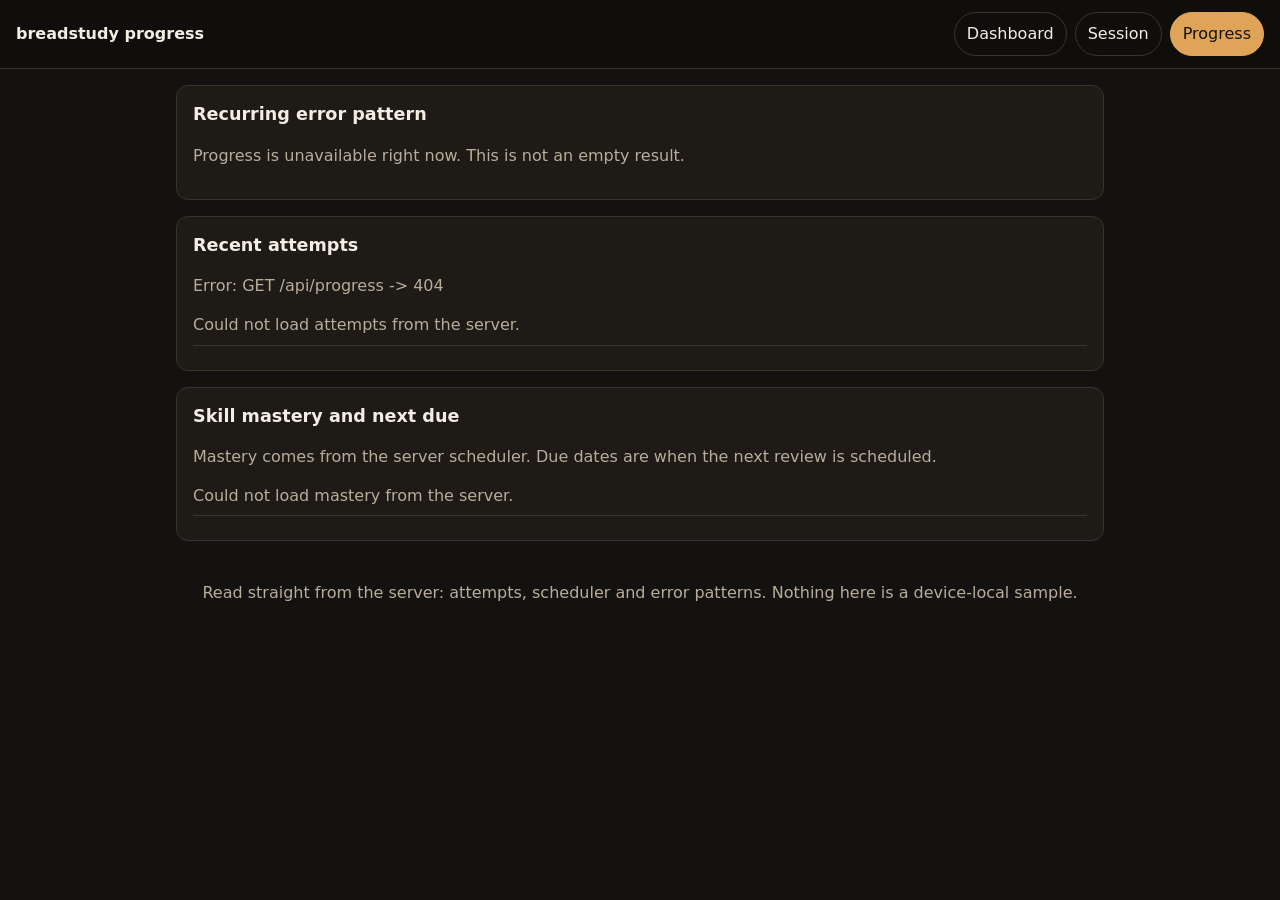
==== web/progress.html @ 6628ae2d "feat: add server-backed progress surface for attempts, mastery and error patterns Adds GET /api/prog" ====
<!doctype html>
<html lang="en">
<head>
<meta charset="utf-8">
<meta name="viewport" content="width=device-width, initial-scale=1">
<meta name="theme-color" content="#141210">
<title>breadstudy progress</title>
<link rel="manifest" href="./manifest.webmanifest">
<link rel="icon" type="image/png" href="./icons/icon-192.png">
<link rel="apple-touch-icon" href="./icons/icon-192.png">
<link rel="stylesheet" href="./styles.css">
</head>
<body>
<header class="topbar">
<div class="brand">breadstudy progress</div>
<nav class="tabs" aria-label="Primary">
<a href="./index.html">Dashboard</a>
<a href="./session.html">Session</a>
<a href="./progress.html" aria-current="page">Progress</a>
</nav>
</header>
<div id="offline-banner" class="offline-banner" role="status" hidden></div>
<main>
<section class="card" aria-labelledby="pattern-h">
<h2 id="pattern-h">Recurring error pattern</h2>
<p id="top-pattern" class="muted">Loading attempt history.</p>
</section>

<section class="card" aria-labelledby="attempts-h">
<h2 id="attempts-h">Recent attempts</h2>
<p id="attempt-summary" class="muted">Loading attempts.</p>
<ul class="clean attempt-list" id="attempt-list">
<li class="muted">Loading attempts.</li>
</ul>
</section>

<section class="card" aria-labelledby="mastery-h">
<h2 id="mastery-h">Skill mastery and next due</h2>
<p class="muted">Mastery comes from the server scheduler. Due dates are when the next review is scheduled.</p>
<ul class="clean mastery-list" id="mastery-list">
<li class="muted">Loading mastery.</li>
</ul>
</section>
</main>
<footer>Read straight from the server: attempts, scheduler and error patterns. Nothing here is a device-local sample.</footer>
<script defer src="./progress.js"></script>
</body>
</html>
---- web/styles.css ----
:root {
  --bg: #141210;
  --panel: #1e1a16;
  --ink: #f3ede3;
  --muted: #b8ad9c;
  --accent: #e0a458;
  --ok: #7fb069;
  --line: #3a332b;
  --radius: 12px;
}
* { box-sizing: border-box; }
html, body { margin: 0; padding: 0; }
body {
  background: var(--bg);
  color: var(--ink);
  font-family: system-ui, -apple-system, "Segoe UI", sans-serif;
  font-size: 16px;
  line-height: 1.45;
}
a { color: var(--accent); }
header.topbar {
  position: sticky;
  top: 0;
  z-index: 10;
  display: flex;
  align-items: center;
  justify-content: space-between;
  padding: 12px 16px;
  background: #100e0c;
  border-bottom: 1px solid var(--line);
}
.brand { font-weight: 700; }
nav.tabs { display: flex; gap: 8px; }
nav.tabs a {
  padding: 8px 12px;
  border: 1px solid var(--line);
  border-radius: 999px;
  text-decoration: none;
  color: var(--ink);
  min-height: 44px;
  display: inline-flex;
  align-items: center;
}
nav.tabs a[aria-current="page"] { background: var(--accent); color: #141210; border-color: var(--accent); }
main { max-width: 960px; margin: 0 auto; padding: 16px; display: grid; gap: 16px; }
.card {
  background: var(--panel);
  border: 1px solid var(--line);
  border-radius: var(--radius);
  padding: 16px;
}
.card h2 { margin: 0 0 8px 0; font-size: 1.1rem; }
.muted { color: var(--muted); }
.grid-two { display: grid; grid-template-columns: 1fr 1fr; gap: 16px; }
.phase-row { display: flex; gap: 8px; flex-wrap: wrap; margin: 8px 0; }
.phase {
  font-size: 0.8rem;
  padding: 6px 10px;
  border-radius: 999px;
  border: 1px solid var(--line);
  color: var(--muted);
}
.phase.active { background: var(--accent); color: #141210; border-color: var(--accent); }
.phase.done { color: var(--ok); border-color: var(--ok); }
#item-prompt { white-space: pre-line; }
.symbol-row { display: flex; gap: 8px; margin: 6px 0; }
.symbol-btn { min-height: 44px; min-width: 48px; padding: 8px 12px; font-size: 1.05rem; }
.timer { font-variant-numeric: tabular-nums; font-size: 2rem; font-weight: 700; }
.timer-row { display: flex; align-items: center; gap: 12px; flex-wrap: wrap; }
button, .btn {
  min-height: 44px;
  padding: 10px 14px;
  border-radius: 10px;
  border: 1px solid var(--line);
  background: #2a241d;
  color: var(--ink);
  font-size: 1rem;
}
button.primary, .btn.primary {
  background: var(--accent);
  color: #141210;
  border-color: var(--accent);
  font-weight: 700;
}
a.btn.primary { display: inline-flex; align-items: center; justify-content: center; }
.btn.primary[aria-disabled="true"] { opacity: 0.5; pointer-events: none; }
button:disabled { opacity: 0.5; }
.hint-list { display: grid; gap: 8px; margin: 8px 0; }
.hint { border: 1px dashed var(--line); border-radius: 8px; padding: 10px; }
.hint.locked { opacity: 0.6; }
.answer-grid { display: grid; gap: 12px; }
textarea, input[type="text"] {
  width: 100%;
  min-height: 44px;
  padding: 10px;
  border-radius: 8px;
  border: 1px solid var(--line);
  background: #100e0c;
  color: var(--ink);
  font-size: 1rem;
}
.scratchpad { display: grid; gap: 8px; }
#teach-board { display: grid; gap: 10px; min-height: 40px; }
#teach-board p { margin: 0; line-height: 1.5; }
.board-section { display: grid; gap: 8px; padding: 10px 0 14px; border-top: 1px solid var(--line); }
.board-section h3 { margin: 0; font-size: 0.95rem; color: var(--muted); font-weight: 600; }
.board-body { display: grid; gap: 8px; }
.save-explanation { justify-self: start; min-height: 44px; }
#teach-board ol { margin: 0; padding-left: 22px; display: grid; gap: 4px; }
.board-latex { overflow-x: auto; padding: 6px 0; }
.board-svg { display: flex; justify-content: center; padding: 6px 0; }
.board-svg svg { max-width: 100%; height: auto; max-height: 260px; }
#grade-feedback { display: grid; gap: 6px; margin-top: 8px; }
#grade-feedback p { margin: 0; }
.grade.ok { color: #7ad48a; font-weight: 600; }
.grade.bad { color: #e8896f; font-weight: 600; }
.grade.partial { color: #e6c07b; font-weight: 600; }
#scratch-preview {
  min-height: 88px;
  border: 1px solid var(--line);
  border-radius: 8px;
  padding: 10px;
  background: #100e0c;
}
#scratch-preview .katex { font-size: 1.1em; }
.diagram { width: 100%; max-width: 280px; height: auto; border: 1px solid var(--line); border-radius: 8px; background: #100e0c; }
.kv { display: grid; grid-template-columns: auto 1fr; gap: 4px 12px; }
.streak { font-size: 1.6rem; font-weight: 700; }
ul.clean { list-style: none; margin: 8px 0; padding: 0; display: grid; gap: 8px; }
ul.clean li { border-bottom: 1px solid var(--line); padding-bottom: 8px; }
.input-row { display: flex; gap: 8px; flex-wrap: wrap; }
.input-row > * { flex: 1 1 140px; }
label.file-btn {
  display: inline-flex;
  align-items: center;
  justify-content: center;
  min-height: 44px;
  padding: 10px 14px;
  border-radius: 10px;
  border: 1px solid var(--line);
  background: #2a241d;
  cursor: pointer;
  text-align: center;
}
input[type="file"] { position: absolute; left: -9999px; }
.offline-banner {
  position: sticky;
  top: 0;
  z-index: 9;
  padding: 10px 16px;
  background: #6b4a1f;
  color: #ffe7c2;
  border-bottom: 1px solid var(--accent);
  text-align: center;
}
.offline-banner[hidden] { display: none; }
footer { padding: 24px 16px; color: var(--muted); text-align: center; }

/* Phone-first: 360px viewport keeps camera and mic reachable. */
@media (max-width: 640px) {
  main { padding: 12px; }
  .grid-two { grid-template-columns: 1fr; }
  .timer { font-size: 1.7rem; }
  nav.tabs a { padding: 10px 12px; }
  .answer-grid { position: relative; }
  #photo-input-label { order: -1; }
}

/* Progress surface (STUDY-42) */
.pattern-line { margin: 0 0 6px 0; }
.pattern-line strong { color: var(--accent); }
.attempt-list li.attempt { display: grid; gap: 4px; }
.attempt-head { display: flex; align-items: center; gap: 8px; flex-wrap: wrap; }
.verdict {
  font-size: 0.78rem;
  font-weight: 700;
  padding: 3px 8px;
  border-radius: 999px;
  border: 1px solid var(--line);
}
.verdict-correct { color: var(--ok); border-color: var(--ok); }
.verdict-partial { color: #e6c07b; border-color: #e6c07b; }
.verdict-incorrect { color: #e8896f; border-color: #e8896f; }
.attempt-skill { color: var(--muted); }
.attempt-prompt { margin: 0; white-space: pre-line; }
.attempt-marks, .attempt-time { margin: 0; font-size: 0.9rem; }
.tag-row { display: flex; gap: 6px; flex-wrap: wrap; margin: 0; }
.tag {
  font-size: 0.78rem;
  padding: 2px 8px;
  border-radius: 999px;
  border: 1px dashed var(--line);
  color: var(--muted);
}
.mastery-list li.mastery { display: grid; gap: 6px; }
.mastery-head { display: flex; justify-content: space-between; gap: 8px; flex-wrap: wrap; }
.mastery-bar {
  height: 8px;
  border-radius: 999px;
  background: #100e0c;
  border: 1px solid var(--line);
  overflow: hidden;
}
.mastery-fill { height: 100%; background: var(--accent); }
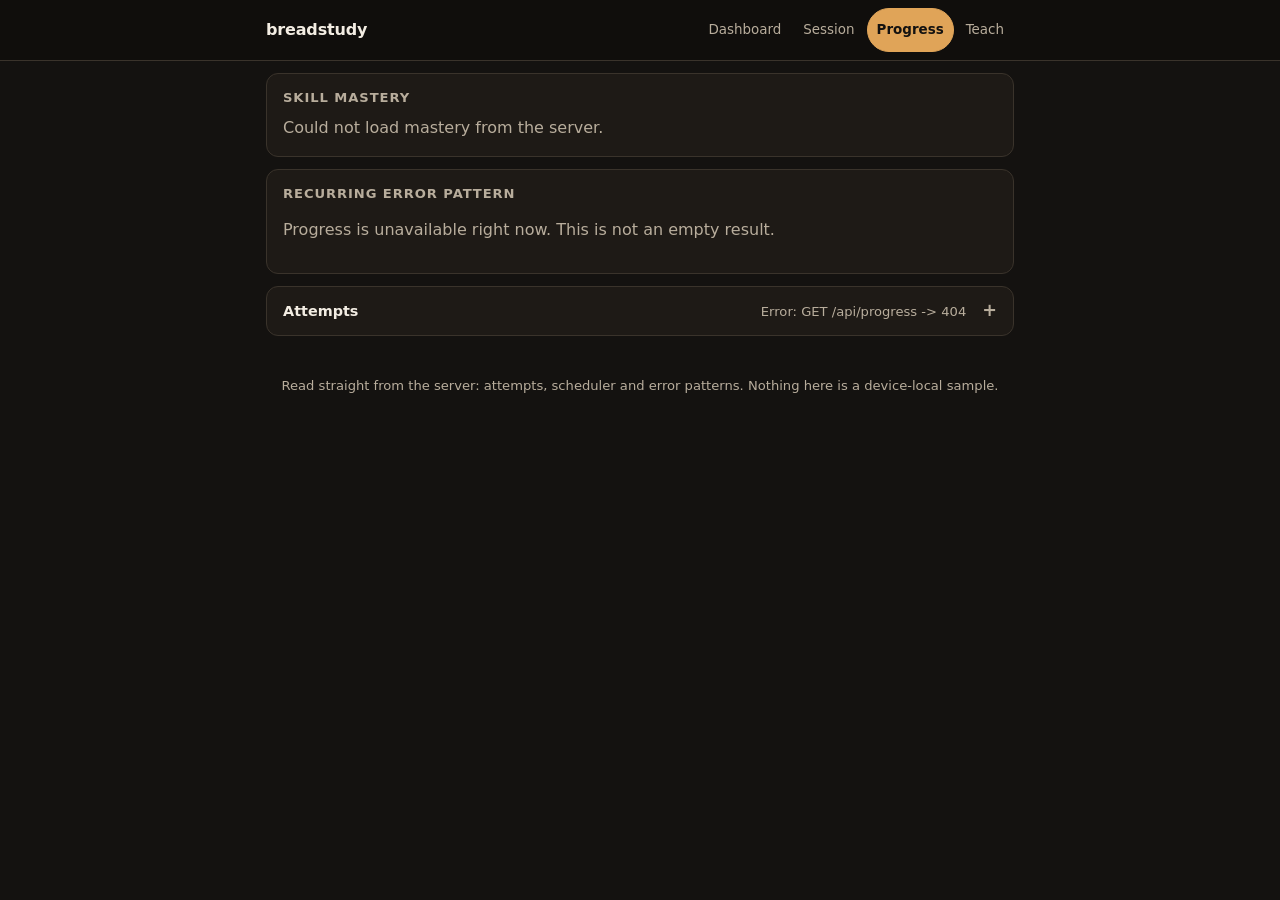
==== commit d646d225: "feat: overhaul the session, dashboard and progress UI Session - one sticky header carries phase, tim" ====
--- a/web/progress.html
+++ b/web/progress.html
@@ -12,35 +12,41 @@
 </head>
 <body>
 <header class="topbar">
-<div class="brand">breadstudy progress</div>
+<div class="topbar-row">
+<a class="brand" href="./index.html" aria-label="breadstudy dashboard">
+<span class="brand-mark" aria-hidden="true">b</span>
+<span class="brand-text">breadstudy</span>
+</a>
 <nav class="tabs" aria-label="Primary">
 <a href="./index.html">Dashboard</a>
 <a href="./session.html">Session</a>
 <a href="./progress.html" aria-current="page">Progress</a>
+<a href="./teach.html">Teach</a>
 </nav>
+</div>
 </header>
 <div id="offline-banner" class="offline-banner" role="status" hidden></div>
 <main>
+<section class="card" aria-labelledby="mastery-h">
+<h2 id="mastery-h">Skill mastery</h2>
+<ul class="clean" id="mastery-list">
+<li class="muted">Loading mastery.</li>
+</ul>
+</section>
+
 <section class="card" aria-labelledby="pattern-h">
 <h2 id="pattern-h">Recurring error pattern</h2>
 <p id="top-pattern" class="muted">Loading attempt history.</p>
 </section>
 
-<section class="card" aria-labelledby="attempts-h">
-<h2 id="attempts-h">Recent attempts</h2>
-<p id="attempt-summary" class="muted">Loading attempts.</p>
-<ul class="clean attempt-list" id="attempt-list">
+<details class="fold" id="attempts-details">
+<summary><span>Attempts</span><span class="fold-meta" id="attempt-summary">Loading attempts.</span></summary>
+<div class="fold-body">
+<ul class="clean" id="attempt-list">
 <li class="muted">Loading attempts.</li>
 </ul>
-</section>
-
-<section class="card" aria-labelledby="mastery-h">
-<h2 id="mastery-h">Skill mastery and next due</h2>
-<p class="muted">Mastery comes from the server scheduler. Due dates are when the next review is scheduled.</p>
-<ul class="clean mastery-list" id="mastery-list">
-<li class="muted">Loading mastery.</li>
-</ul>
-</section>
+</div>
+</details>
 </main>
 <footer>Read straight from the server: attempts, scheduler and error patterns. Nothing here is a device-local sample.</footer>
 <script defer src="./progress.js"></script>
--- a/web/styles.css
+++ b/web/styles.css
@@ -1,80 +1,221 @@
+/* breadstudy shared UI. Dark palette, one column, compact sticky context. */
 :root {
   --bg: #141210;
   --panel: #1e1a16;
+  --panel-2: #262019;
   --ink: #f3ede3;
   --muted: #b8ad9c;
   --accent: #e0a458;
   --ok: #7fb069;
+  --warn: #e6c07b;
+  --bad: #e8896f;
   --line: #3a332b;
   --radius: 12px;
+  --maxw: 780px;
+  --bar-h: 118px;
 }
 * { box-sizing: border-box; }
+[hidden] { display: none !important; }
 html, body { margin: 0; padding: 0; }
+html { scroll-padding-top: calc(var(--bar-h) + 8px); }
 body {
   background: var(--bg);
   color: var(--ink);
   font-family: system-ui, -apple-system, "Segoe UI", sans-serif;
   font-size: 16px;
   line-height: 1.45;
+  -webkit-text-size-adjust: 100%;
 }
 a { color: var(--accent); }
+h1, h2, h3 { line-height: 1.25; }
+.sr-only {  position: absolute;
+  width: 1px;
+  height: 1px;
+  margin: -1px;
+  padding: 0;
+  overflow: hidden;
+  clip: rect(0 0 0 0);
+  white-space: nowrap;
+  border: 0;
+}
+
+/* Top bar: brand, primary nav, then the session strip on the session page. */
 header.topbar {
   position: sticky;
   top: 0;
-  z-index: 10;
-  display: flex;
-  align-items: center;
-  justify-content: space-between;
-  padding: 12px 16px;
+  z-index: 30;
   background: #100e0c;
   border-bottom: 1px solid var(--line);
 }
-.brand { font-weight: 700; }
-nav.tabs { display: flex; gap: 8px; }
+.topbar-row {
+  max-width: var(--maxw);
+  margin: 0 auto;
+  padding: 8px 16px;
+  display: flex;
+  align-items: center;
+  gap: 10px;
+  min-height: 56px;
+}
+.brand {
+  display: inline-flex;
+  align-items: center;
+  gap: 6px;
+  min-height: 44px;
+  color: var(--ink);
+  text-decoration: none;
+  font-weight: 700;
+  letter-spacing: -0.01em;
+  white-space: nowrap;
+}
+.brand-mark {
+  display: none;
+  width: 28px;
+  height: 28px;
+  border-radius: 8px;
+  background: var(--accent);
+  color: #141210;
+  font-weight: 800;
+  align-items: center;
+  justify-content: center;
+}
+nav.tabs {
+  margin-left: auto;
+  display: flex;
+  align-items: center;
+  gap: 2px;
+  min-width: 0;
+}
 nav.tabs a {
-  padding: 8px 12px;
-  border: 1px solid var(--line);
+  padding: 0 9px;
+  min-height: 44px;
+  display: inline-flex;
+  align-items: center;
+  border: 1px solid transparent;
   border-radius: 999px;
   text-decoration: none;
-  color: var(--ink);
-  min-height: 44px;
-  display: inline-flex;
-  align-items: center;
-}
-nav.tabs a[aria-current="page"] { background: var(--accent); color: #141210; border-color: var(--accent); }
-main { max-width: 960px; margin: 0 auto; padding: 16px; display: grid; gap: 16px; }
+  color: var(--muted);
+  font-size: 0.84rem;
+  white-space: nowrap;
+}
+nav.tabs a:hover { color: var(--ink); }
+nav.tabs a[aria-current="page"] {
+  background: var(--accent);
+  border-color: var(--accent);
+  color: #141210;
+  font-weight: 600;
+}
+.sessionbar {
+  max-width: var(--maxw);
+  margin: 0 auto;
+  padding: 0 16px 10px;
+  display: flex;
+  align-items: center;
+  gap: 10px;
+}
+.sb-main {
+  flex: 1 1 auto;
+  min-width: 0;
+  display: flex;
+  align-items: baseline;
+  gap: 10px;
+}
+.sb-phase {
+  font-size: 0.78rem;
+  letter-spacing: 0.08em;
+  text-transform: uppercase;
+  color: var(--muted);
+  white-space: nowrap;
+}
+.sb-item {
+  min-width: 0;
+  overflow: hidden;
+  text-overflow: ellipsis;
+  white-space: nowrap;
+  font-size: 0.82rem;
+  color: var(--muted);
+}
+.timer {
+  font-variant-numeric: tabular-nums;
+  font-size: 1.3rem;
+  font-weight: 700;
+  letter-spacing: 0.01em;
+}
+.timer.low { color: var(--warn); }
+
+.statusline {
+  max-width: var(--maxw);
+  margin: 0 auto;
+  padding: 8px 16px 0;
+  color: var(--muted);
+  font-size: 0.9rem;
+}
+.statusline:empty { display: none; }
+
+.offline-banner {
+  padding: 8px 16px;
+  background: #6b4a1f;
+  color: #ffe7c2;
+  border-bottom: 1px solid var(--accent);
+  text-align: center;
+  font-size: 0.9rem;
+}
+
+main {
+  width: 100%;
+  max-width: var(--maxw);
+  margin: 0 auto;
+  padding: 12px 16px 24px;
+  display: grid;
+  gap: 12px;
+  align-content: start;
+}
+main > *, textarea, input[type="text"], select { scroll-margin-top: calc(var(--bar-h) + 8px); }
 .card {
   background: var(--panel);
   border: 1px solid var(--line);
   border-radius: var(--radius);
   padding: 16px;
-}
-.card h2 { margin: 0 0 8px 0; font-size: 1.1rem; }
+  min-width: 0;
+}
+.card h2 {
+  margin: 0 0 10px;
+  font-size: 0.82rem;
+  font-weight: 600;
+  letter-spacing: 0.07em;
+  text-transform: uppercase;
+  color: var(--muted);
+}
 .muted { color: var(--muted); }
-.grid-two { display: grid; grid-template-columns: 1fr 1fr; gap: 16px; }
-.phase-row { display: flex; gap: 8px; flex-wrap: wrap; margin: 8px 0; }
-.phase {
-  font-size: 0.8rem;
-  padding: 6px 10px;
-  border-radius: 999px;
-  border: 1px solid var(--line);
-  color: var(--muted);
-}
-.phase.active { background: var(--accent); color: #141210; border-color: var(--accent); }
-.phase.done { color: var(--ok); border-color: var(--ok); }
-#item-prompt { white-space: pre-line; }
-.symbol-row { display: flex; gap: 8px; margin: 6px 0; }
-.symbol-btn { min-height: 44px; min-width: 48px; padding: 8px 12px; font-size: 1.05rem; }
-.timer { font-variant-numeric: tabular-nums; font-size: 2rem; font-weight: 700; }
-.timer-row { display: flex; align-items: center; gap: 12px; flex-wrap: wrap; }
-button, .btn {
+.small { font-size: 0.86rem; }
+.eyebrow {
+  margin: 0 0 4px;
+  font-size: 0.78rem;
+  letter-spacing: 0.08em;
+  text-transform: uppercase;
+  color: var(--accent);
+}
+h1 { margin: 0 0 8px; font-size: 1.35rem; }
+h3.subhead {
+  margin: 0 0 6px;
+  font-size: 0.82rem;
+  letter-spacing: 0.06em;
+  text-transform: uppercase;
+  color: var(--muted);
+  font-weight: 600;
+}
+
+/* Buttons and targets: every interactive control is at least 44px tall. */
+button, .btn, label.file-btn {
   min-height: 44px;
   padding: 10px 14px;
   border-radius: 10px;
   border: 1px solid var(--line);
-  background: #2a241d;
+  background: var(--panel-2);
   color: var(--ink);
-  font-size: 1rem;
+  font: inherit;
+  font-size: 0.98rem;
+  cursor: pointer;
+  text-decoration: none;
 }
 button.primary, .btn.primary {
   background: var(--accent);
@@ -82,27 +223,166 @@
   border-color: var(--accent);
   font-weight: 700;
 }
-a.btn.primary { display: inline-flex; align-items: center; justify-content: center; }
-.btn.primary[aria-disabled="true"] { opacity: 0.5; pointer-events: none; }
-button:disabled { opacity: 0.5; }
-.hint-list { display: grid; gap: 8px; margin: 8px 0; }
-.hint { border: 1px dashed var(--line); border-radius: 8px; padding: 10px; }
-.hint.locked { opacity: 0.6; }
-.answer-grid { display: grid; gap: 12px; }
+a.btn { display: inline-flex; align-items: center; justify-content: center; }
+.btn.wide { width: 100%; }
+.btn.sm { padding: 8px 12px; font-size: 0.9rem; }
+button:hover:not(:disabled), .btn:hover, label.file-btn:hover { border-color: var(--accent); }
+button:disabled, .btn[aria-disabled="true"] { opacity: 0.5; cursor: not-allowed; }
+.btn[aria-disabled="true"] { pointer-events: none; }
+:focus-visible {
+  outline: 2px solid var(--accent);
+  outline-offset: 2px;
+}
+
+/* Idle: one decision, three choices. */
+.hero { padding: 20px 16px; }
+.hero h1 { font-size: 1.4rem; }
+.hero p { margin: 0 0 14px; }
+.choice-grid { display: grid; grid-template-columns: repeat(3, 1fr); gap: 8px; }
+.choice {
+  display: flex;
+  flex-direction: column;
+  align-items: flex-start;
+  justify-content: center;
+  gap: 2px;
+  text-align: left;
+  padding: 12px 14px;
+  min-height: 64px;
+}
+.choice-k { font-size: 1rem; font-weight: 700; }
+.choice-s { font-size: 0.82rem; font-weight: 400; color: var(--muted); }
+.choice.primary .choice-s { color: #3b2c18; }
+
+/* Question card first, answer directly under it. */
+.qcard { padding: 18px 16px; }
+.qcard .eyebrow { margin-bottom: 2px; }
+.q-prompt {
+  margin: 0;
+  font-size: 1.12rem;
+  font-weight: 600;
+  line-height: 1.5;
+  white-space: pre-line;
+  overflow-wrap: anywhere;
+}
+.q-meta { margin: 8px 0 0; font-size: 0.86rem; }
+.field-label { display: block; margin: 0 0 6px; font-size: 0.9rem; color: var(--muted); }
 textarea, input[type="text"] {
   width: 100%;
-  min-height: 44px;
+  min-height: 88px;
   padding: 10px;
   border-radius: 8px;
   border: 1px solid var(--line);
   background: #100e0c;
   color: var(--ink);
+  font: inherit;
   font-size: 1rem;
-}
-.scratchpad { display: grid; gap: 8px; }
-#teach-board { display: grid; gap: 10px; min-height: 40px; }
+  resize: vertical;
+}
+textarea { min-height: 88px; }
+.symbol-row {
+  display: flex;
+  flex-wrap: wrap;
+  gap: 6px;
+  margin: 8px 0;
+}
+.symbol-btn {
+  min-width: 46px;
+  min-height: 44px;
+  padding: 6px 10px;
+  font-size: 1.05rem;
+  line-height: 1;
+}
+.preview {
+  margin: 0 0 10px;
+  min-height: 1.4em;
+  font-size: 0.9rem;
+  overflow-wrap: anywhere;
+}
+.preview .katex { font-size: 1.05em; }
+.answer-tools { display: flex; flex-wrap: wrap; gap: 8px; align-items: center; }
+.answer-tools > * { flex: 0 1 auto; }
+label.file-btn { display: inline-flex; align-items: center; justify-content: center; }
+input[type="file"] { position: absolute; left: -9999px; }
+#photo-status:empty { display: none; }
+#grade-feedback { display: grid; gap: 6px; margin-top: 10px; }
+#grade-feedback:empty { display: none; }
+#grade-feedback p { margin: 0; overflow-wrap: anywhere; }
+.grade.ok { color: #7ad48a; font-weight: 600; }
+.grade.bad { color: var(--bad); font-weight: 600; }
+.grade.partial { color: var(--warn); font-weight: 600; }
+
+/* Action bar: inline on desktop, fixed to the bottom on phones. */
+.action-bar { display: flex; gap: 8px; flex-wrap: wrap; }
+.action-bar .btn, .action-bar button { white-space: nowrap; }
+.action-bar .btn, .action-bar button { flex: 1 1 140px; }
+#bottom-next-btn { display: none; }
+
+/* Collapsed secondary detail. */
+details.fold {
+  background: var(--panel);
+  border: 1px solid var(--line);
+  border-radius: var(--radius);
+  padding: 0;
+  min-width: 0;
+}
+details.fold > summary {
+  list-style: none;
+  cursor: pointer;
+  min-height: 48px;
+  padding: 12px 16px;
+  display: flex;
+  align-items: center;
+  gap: 8px;
+  font-size: 0.9rem;
+  font-weight: 600;
+}
+details.fold > summary::-webkit-details-marker { display: none; }
+details.fold > summary::after {
+  content: "+";
+  margin-left: 8px;
+  color: var(--muted);
+  font-size: 1.1rem;
+  line-height: 1;
+}
+details.fold[open] > summary::after { content: "\2212"; }
+details.fold > summary .fold-meta {
+  margin-left: auto;
+  font-size: 0.82rem;
+  font-weight: 400;
+  color: var(--muted);
+  white-space: nowrap;
+}
+details.fold[open] > summary { border-bottom: 1px solid var(--line); }
+details.fold[open] > summary .fold-meta { margin-left: auto; }
+.fold-body { display: grid; gap: 10px; padding: 12px 16px 16px; }
+.fold-body > :first-child { margin-top: 0; }
+
+.hint-list { display: grid; gap: 8px; }
+.hint { border: 1px dashed var(--line); border-radius: 8px; padding: 10px; font-size: 0.94rem; }
+.hint.locked { opacity: 0.6; }
+.hint-meta { margin: 0; font-size: 0.86rem; }
+.control-row { display: flex; flex-wrap: wrap; gap: 8px; }
+.phase-row { display: flex; gap: 6px; flex-wrap: wrap; }
+.phase {
+  font-size: 0.78rem;
+  min-height: 32px;
+  padding: 4px 10px;
+  display: inline-flex;
+  align-items: center;
+  border-radius: 999px;
+  border: 1px solid var(--line);
+  color: var(--muted);
+}
+.phase.active { background: var(--accent); color: #141210; border-color: var(--accent); }
+.phase.done { color: var(--ok); border-color: var(--ok); }
+
+/* Teaching board. */
+.scratchpad { display: grid; gap: 10px; }
+#teach-board { display: grid; gap: 10px; min-height: 20px; }
+#teach-board.empty { display: none; }
 #teach-board p { margin: 0; line-height: 1.5; }
 .board-section { display: grid; gap: 8px; padding: 10px 0 14px; border-top: 1px solid var(--line); }
+.board-section:first-child { border-top: 0; padding-top: 0; }
 .board-section h3 { margin: 0; font-size: 0.95rem; color: var(--muted); font-weight: 600; }
 .board-body { display: grid; gap: 8px; }
 .save-explanation { justify-self: start; min-height: 44px; }
@@ -110,95 +390,156 @@
 .board-latex { overflow-x: auto; padding: 6px 0; }
 .board-svg { display: flex; justify-content: center; padding: 6px 0; }
 .board-svg svg { max-width: 100%; height: auto; max-height: 260px; }
-#grade-feedback { display: grid; gap: 6px; margin-top: 8px; }
-#grade-feedback p { margin: 0; }
-.grade.ok { color: #7ad48a; font-weight: 600; }
-.grade.bad { color: #e8896f; font-weight: 600; }
-.grade.partial { color: #e6c07b; font-weight: 600; }
-#scratch-preview {
-  min-height: 88px;
-  border: 1px solid var(--line);
-  border-radius: 8px;
-  padding: 10px;
+
+/* Dashboard rows. */
+.today { border-color: var(--accent); }
+.today h1 { font-size: 1.5rem; margin-bottom: 4px; }
+.today p { margin: 0 0 14px; }
+.today .btn { margin-top: 2px; }
+.rows { display: grid; gap: 10px; }
+.rowcard { padding: 14px 16px; }
+.rowcard h2 { margin-bottom: 8px; }
+.rowcard .stat-row { display: flex; align-items: baseline; justify-content: space-between; gap: 10px; flex-wrap: wrap; }
+.rowcard .stat { font-size: 1.35rem; font-weight: 700; }
+ul.clean { list-style: none; margin: 0; padding: 0; display: grid; gap: 0; min-width: 0; }
+ul.clean li { min-width: 0; }
+ul.clean li + li { border-top: 1px solid var(--line); }
+.skill-link {
+  display: flex;
+  justify-content: space-between;
+  align-items: center;
+  gap: 8px;
+  padding: 7px 0;
+  min-height: 44px;
+  text-decoration: none;
+  color: var(--ink);
+}
+.skill-link:hover { color: var(--accent); }
+.skill-link .skill-name { min-width: 0; overflow: hidden; text-overflow: ellipsis; white-space: nowrap; }
+.skill-strand { font-size: 0.8rem; color: var(--muted); white-space: nowrap; }
+.dash-weaks li, .dash-weaks a { color: var(--ink); }
+.weak-row { display: grid; gap: 5px; padding: 7px 0; text-decoration: none; color: var(--ink); }
+.weak-row:hover { color: var(--accent); }
+.weak-top { display: flex; align-items: baseline; justify-content: space-between; gap: 8px; }
+.weak-name { min-width: 0; overflow-wrap: anywhere; }
+.weak-pct { font-size: 0.82rem; color: var(--muted); white-space: nowrap; }
+
+/* Mastery bars, shared by dashboard, progress and skill pages. */
+.mastery-bar {
+  display: block;
+  height: 6px;
+  border-radius: 999px;
   background: #100e0c;
-}
-#scratch-preview .katex { font-size: 1.1em; }
-.diagram { width: 100%; max-width: 280px; height: auto; border: 1px solid var(--line); border-radius: 8px; background: #100e0c; }
-.kv { display: grid; grid-template-columns: auto 1fr; gap: 4px 12px; }
-.streak { font-size: 1.6rem; font-weight: 700; }
-ul.clean { list-style: none; margin: 8px 0; padding: 0; display: grid; gap: 8px; }
-ul.clean li { border-bottom: 1px solid var(--line); padding-bottom: 8px; }
-.input-row { display: flex; gap: 8px; flex-wrap: wrap; }
-.input-row > * { flex: 1 1 140px; }
-label.file-btn {
-  display: inline-flex;
-  align-items: center;
-  justify-content: center;
-  min-height: 44px;
-  padding: 10px 14px;
-  border-radius: 10px;
-  border: 1px solid var(--line);
-  background: #2a241d;
-  cursor: pointer;
-  text-align: center;
-}
-input[type="file"] { position: absolute; left: -9999px; }
-.offline-banner {
-  position: sticky;
-  top: 0;
-  z-index: 9;
-  padding: 10px 16px;
-  background: #6b4a1f;
-  color: #ffe7c2;
-  border-bottom: 1px solid var(--accent);
-  text-align: center;
-}
-.offline-banner[hidden] { display: none; }
-footer { padding: 24px 16px; color: var(--muted); text-align: center; }
-
-/* Phone-first: 360px viewport keeps camera and mic reachable. */
-@media (max-width: 640px) {
-  main { padding: 12px; }
-  .grid-two { grid-template-columns: 1fr; }
-  .timer { font-size: 1.7rem; }
-  nav.tabs a { padding: 10px 12px; }
-  .answer-grid { position: relative; }
-  #photo-input-label { order: -1; }
-}
-
-/* Progress surface (STUDY-42) */
-.pattern-line { margin: 0 0 6px 0; }
+  border: 1px solid var(--line);
+  overflow: hidden;
+}
+.mastery-fill { display: block; height: 100%; background: var(--accent); }
+.mrow { position: relative; display: grid; grid-template-columns: minmax(0, 1fr); gap: 6px; padding: 10px 0; min-width: 0; }
+.mrow-top { display: flex; align-items: baseline; justify-content: space-between; gap: 10px; min-width: 0; }
+.mrow-name { min-width: 0; overflow-wrap: anywhere; color: var(--ink); text-decoration: none; }
+.mrow-name:hover { color: var(--accent); }
+.mrow-name::after { content: ""; position: absolute; inset: 0; }
+.mrow-pct { font-variant-numeric: tabular-nums; font-weight: 700; font-size: 0.9rem; white-space: nowrap; }
+.mrow-meta { margin: 0; font-size: 0.8rem; color: var(--muted); }
+
+/* Progress rows. */
+.pattern-line { margin: 0 0 4px; overflow-wrap: anywhere; }
 .pattern-line strong { color: var(--accent); }
-.attempt-list li.attempt { display: grid; gap: 4px; }
-.attempt-head { display: flex; align-items: center; gap: 8px; flex-wrap: wrap; }
+.arow { display: grid; gap: 5px; padding: 10px 0; }
+.arow-top { display: flex; align-items: center; gap: 8px; flex-wrap: wrap; }
 .verdict {
-  font-size: 0.78rem;
+  font-size: 0.76rem;
   font-weight: 700;
-  padding: 3px 8px;
+  padding: 2px 8px;
   border-radius: 999px;
   border: 1px solid var(--line);
+  white-space: nowrap;
 }
 .verdict-correct { color: var(--ok); border-color: var(--ok); }
-.verdict-partial { color: #e6c07b; border-color: #e6c07b; }
-.verdict-incorrect { color: #e8896f; border-color: #e8896f; }
-.attempt-skill { color: var(--muted); }
-.attempt-prompt { margin: 0; white-space: pre-line; }
-.attempt-marks, .attempt-time { margin: 0; font-size: 0.9rem; }
+.verdict-partial { color: var(--warn); border-color: var(--warn); }
+.verdict-incorrect { color: var(--bad); border-color: var(--bad); }
+.attempt-skill { color: var(--muted); font-size: 0.86rem; min-width: 0; overflow-wrap: anywhere; }
+.arow-prompt { margin: 0; font-size: 0.95rem; white-space: pre-line; overflow-wrap: anywhere; }
+.arow-meta { margin: 0; font-size: 0.8rem; color: var(--muted); }
 .tag-row { display: flex; gap: 6px; flex-wrap: wrap; margin: 0; }
 .tag {
-  font-size: 0.78rem;
+  font-size: 0.76rem;
   padding: 2px 8px;
   border-radius: 999px;
   border: 1px dashed var(--line);
   color: var(--muted);
 }
-.mastery-list li.mastery { display: grid; gap: 6px; }
-.mastery-head { display: flex; justify-content: space-between; gap: 8px; flex-wrap: wrap; }
-.mastery-bar {
-  height: 8px;
-  border-radius: 999px;
-  background: #100e0c;
-  border: 1px solid var(--line);
-  overflow: hidden;
-}
-.mastery-fill { height: 100%; background: var(--accent); }
+
+/* Skill page. */
+.skill-title { font-size: 1.45rem; font-weight: 700; margin: 0 0 4px; overflow-wrap: anywhere; }
+.vault-note { margin: 6px 0 0; font-size: 0.86rem; overflow-wrap: anywhere; }
+.vault-note strong { color: var(--accent); }
+.note { white-space: pre-line; padding: 8px 0; font-size: 0.94rem; overflow-wrap: anywhere; }
+.question-list li.question { padding: 8px 0; font-size: 0.94rem; white-space: pre-line; overflow-wrap: anywhere; }
+.note-list li { padding: 0; }
+.note-list li + li { border-top: 1px dashed var(--line); }
+
+footer {
+  max-width: var(--maxw);
+  margin: 0 auto;
+  padding: 16px 16px 32px;
+  color: var(--muted);
+  font-size: 0.82rem;
+  text-align: center;
+}
+
+@media (max-width: 640px) {
+  :root { --bar-h: 104px; }
+  main { padding: 10px 12px 24px; }
+  .topbar-row, .sessionbar, .statusline { padding-left: 12px; padding-right: 12px; }
+  .brand-text { display: none; }
+  .brand-mark { display: inline-flex; }
+  nav.tabs a { padding: 0 8px; font-size: 0.8rem; }
+  .hero { padding: 16px 14px; }
+  .choice-grid { grid-template-columns: 1fr; }
+  .choice { min-height: 52px; }
+  .timer { font-size: 1.2rem; }
+  .card { padding: 14px; }
+  .qcard { padding: 16px 14px; }
+  details.fold > summary { padding: 12px 14px; }
+  .fold-body { padding: 12px 14px 14px; }
+  #next-question-btn { display: none; }
+  #bottom-next-btn { display: inline-flex; }
+  .action-bar {
+    position: fixed;
+    left: 0;
+    right: 0;
+    bottom: 0;
+    z-index: 25;
+    margin: 0;
+    padding: 8px 12px calc(8px + env(safe-area-inset-bottom));
+    background: #100e0c;
+    border-top: 1px solid var(--line);
+    display: grid;
+    grid-template-columns: minmax(0, 1.4fr) minmax(0, 1fr);
+    gap: 8px;
+  }
+  .action-bar .btn, .action-bar button { min-height: 48px; min-width: 0; }
+  body.session-active { padding-bottom: calc(96px + env(safe-area-inset-bottom)); }
+}
+
+/* 360px: nothing may scroll sideways. */
+@media (max-width: 380px) {
+  .sb-main { gap: 8px; }
+  .sb-phase { font-size: 0.72rem; }
+  .timer { font-size: 1.1rem; }
+  .sb-item { font-size: 0.76rem; }
+  nav.tabs a { padding: 0 7px; font-size: 0.76rem; }
+  .topbar-row { gap: 6px; }
+  .symbol-btn { min-width: 44px; }
+  #photo-input-label { width: 100%; }
+}
+
+@media (prefers-reduced-motion: reduce) {
+  *, *::before, *::after {
+    animation-duration: 0.001ms !important;
+    animation-iteration-count: 1 !important;
+    transition-duration: 0.001ms !important;
+    scroll-behavior: auto !important;
+  }
+}
